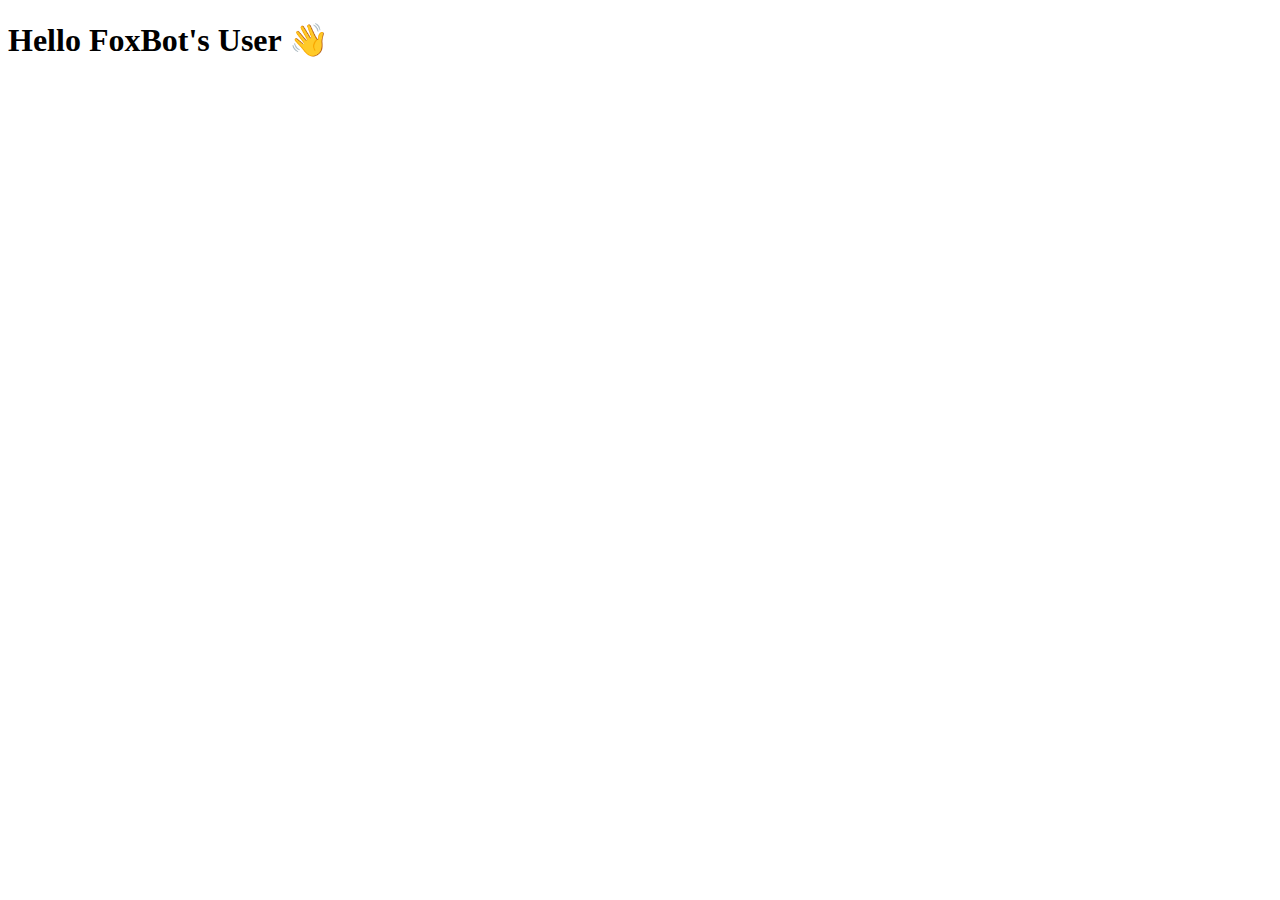
==== index.html @ 2f19f99d "Rename home.html to index.html" ====
<!DOCTYPE html>
<html lang="en">
<head>
    <meta charset="UTF-8">
    <meta http-equiv="X-UA-Compatible" content="IE=edge">
    <meta name="viewport" content="width=device-width, initial-scale=1.0">
    <title>FoxBot | Home</title>
</head>
<body>
    <h1>Hello FoxBot's User 👋</h1>
</body>
</html>
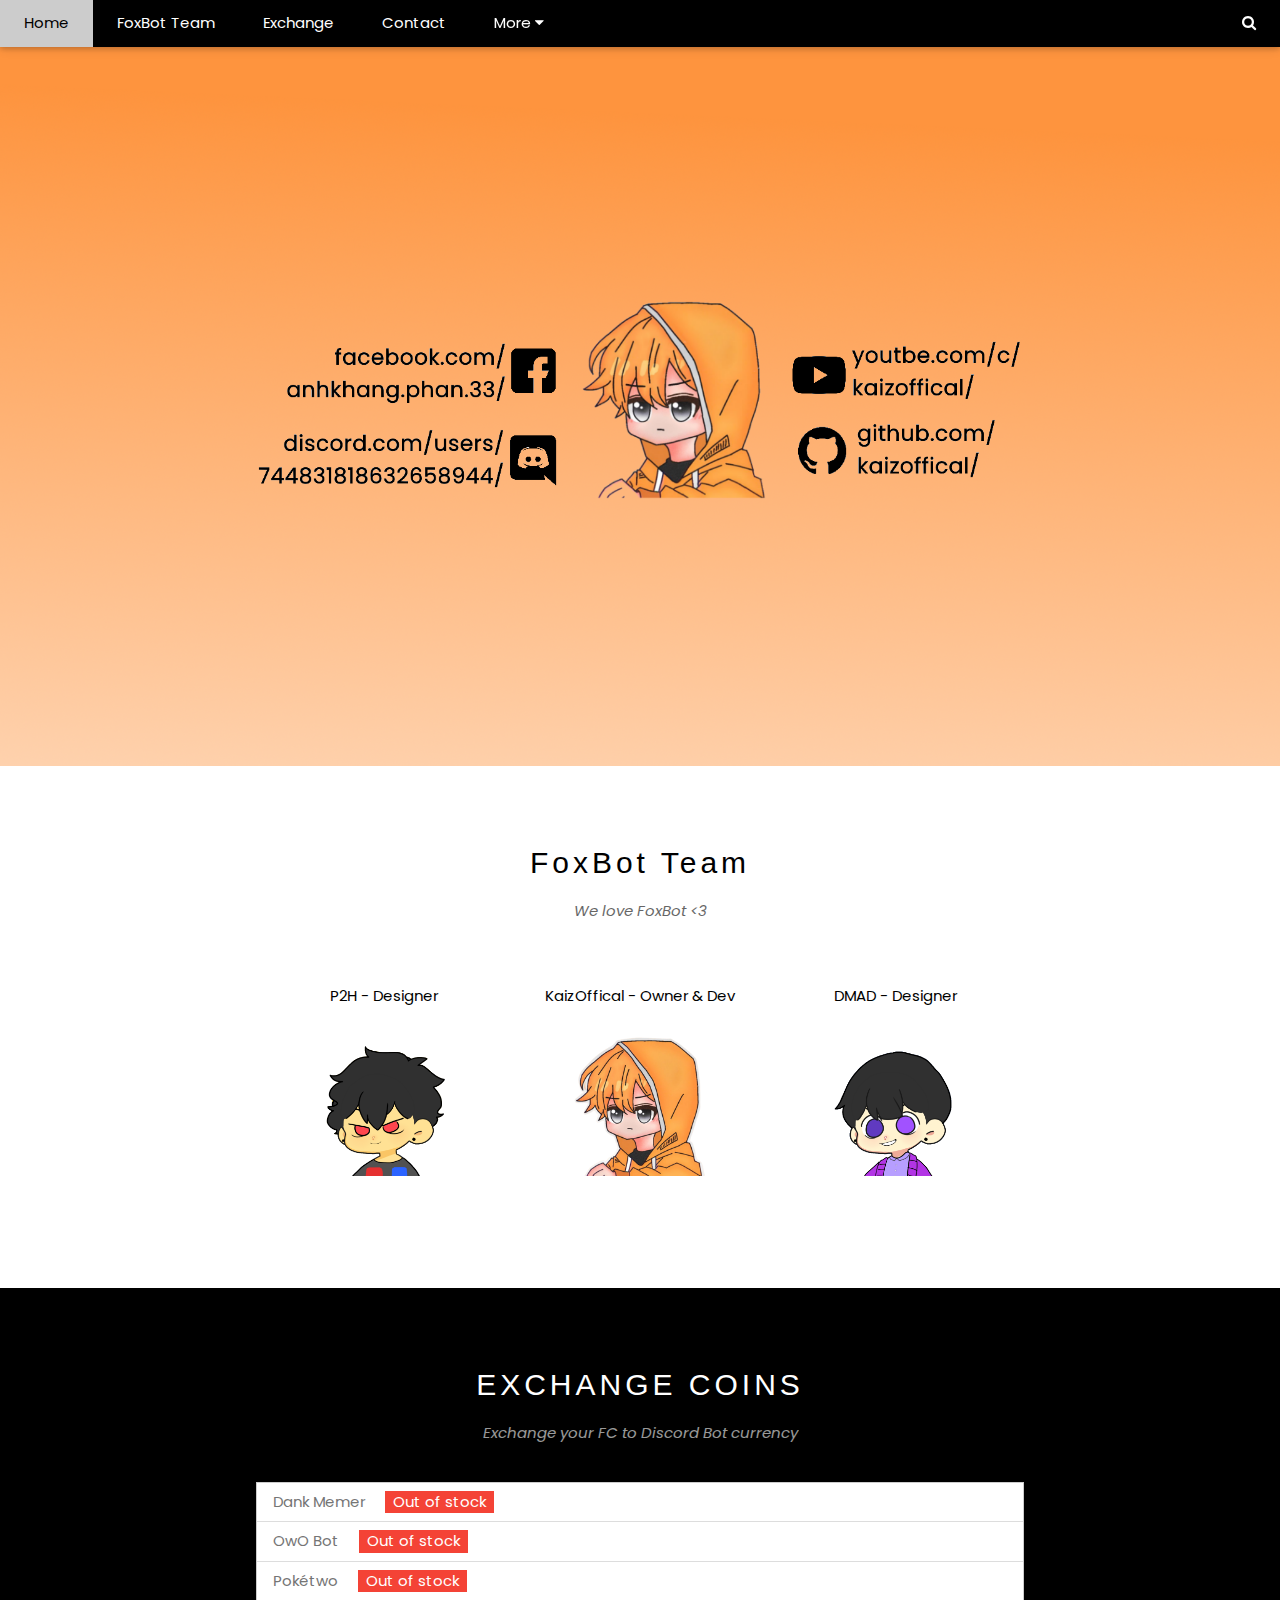
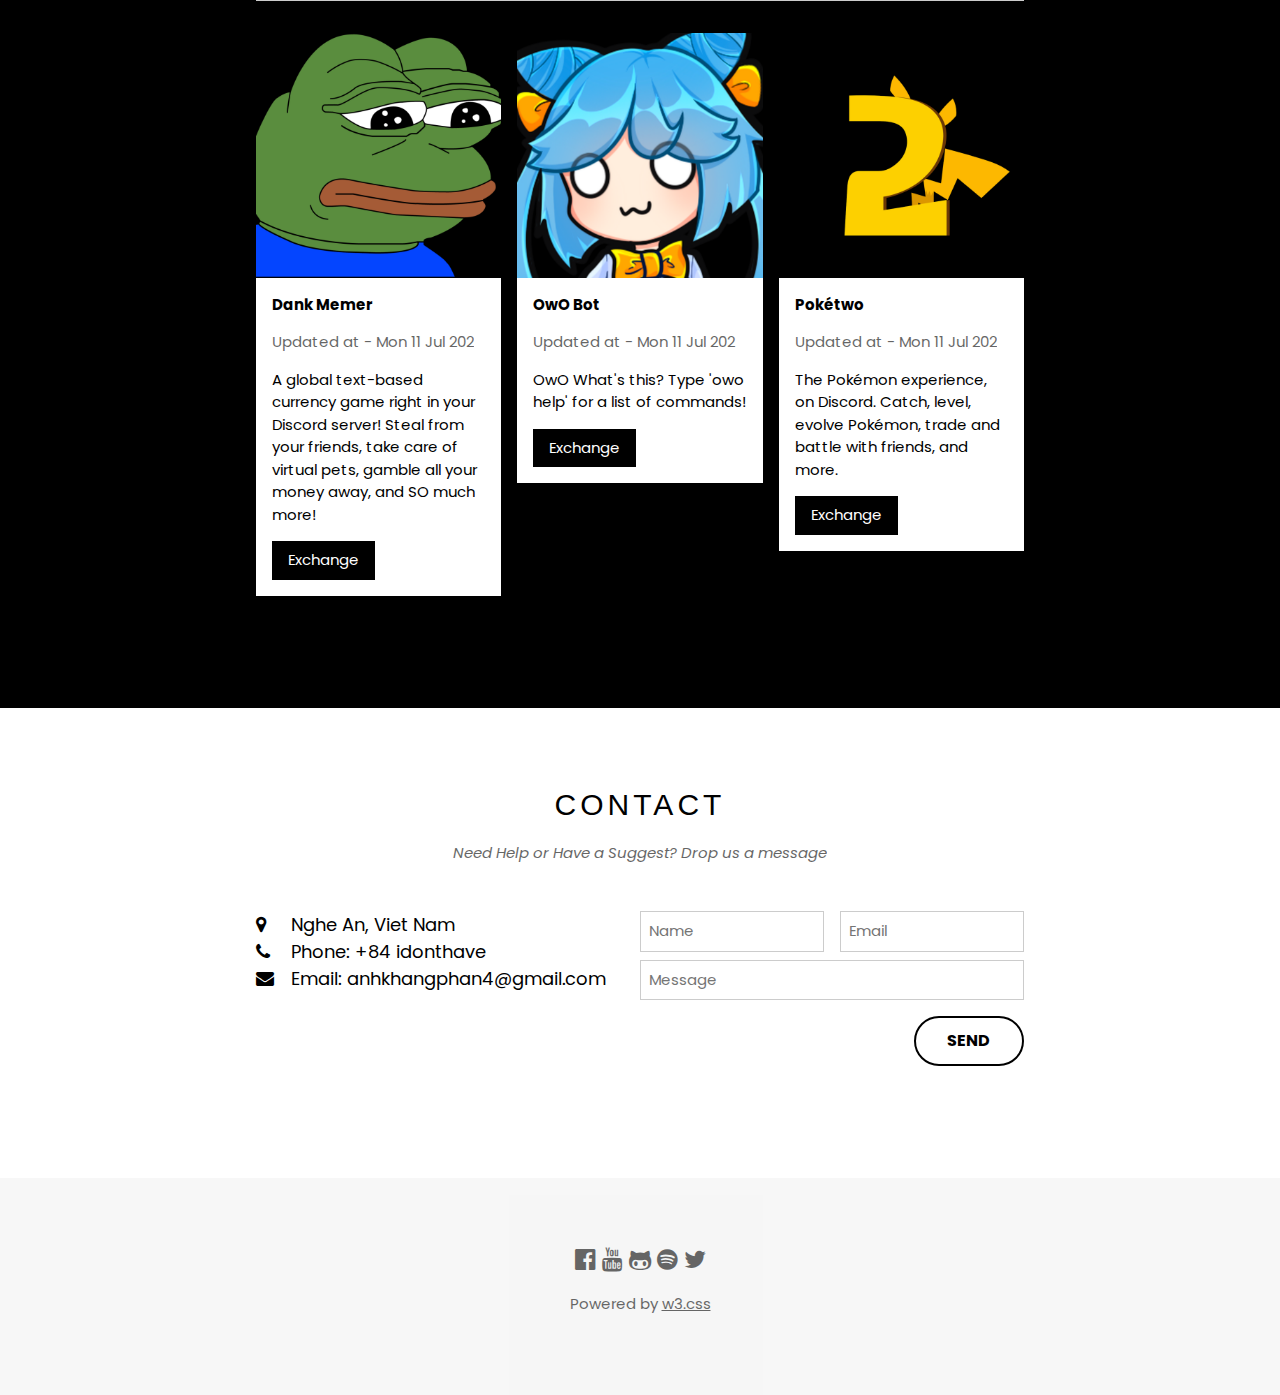
==== commit 478913cd: "update" ====
--- a/index.html
+++ b/index.html
@@ -1,12 +1,198 @@
 <!DOCTYPE html>
 <html lang="en">
+
 <head>
+    <title>FoxBot | Home</title>
     <meta charset="UTF-8">
-    <meta http-equiv="X-UA-Compatible" content="IE=edge">
-    <meta name="viewport" content="width=device-width, initial-scale=1.0">
-    <title>FoxBot | Home</title>
+    <meta name="viewport" content="width=device-width, initial-scale=1">
+    <link rel="stylesheet" href="https://www.w3schools.com/w3css/4/w3.css">
+    <link rel="stylesheet" href="https://fonts.googleapis.com/css?family=Poppins">
+    <link rel="stylesheet" href="https://cdnjs.cloudflare.com/ajax/libs/font-awesome/4.7.0/css/font-awesome.min.css">
+    <link rel="stylesheet" href="home.css">
+    <script src="https://ajax.googleapis.com/ajax/libs/jquery/3.3.1/jquery.min.js"></script>
 </head>
+
 <body>
-    <h1>Hello FoxBot's User 👋</h1>
+
+    <!-- Navbar -->
+    <div class="w3-top">
+        <div class="w3-bar w3-black w3-card">
+            <a class="w3-bar-item w3-button w3-padding-large w3-hide-medium w3-hide-large w3-right"
+                href="javascript:void(0)" onclick="myFunction()" title="Toggle Navigation Menu"><i
+                    class="fa fa-bars"></i></a>
+            <a href="#" class="w3-bar-item w3-button w3-padding-large">Home</a>
+            <a href="#band" class="w3-bar-item w3-button w3-padding-large w3-hide-small">FoxBot Team</a>
+            <a href="#tour" class="w3-bar-item w3-button w3-padding-large w3-hide-small">Exchange</a>
+            <a href="#contact" class="w3-bar-item w3-button w3-padding-large w3-hide-small">Contact</a>
+            <div class="w3-dropdown-hover w3-hide-small">
+                <button class="w3-padding-large w3-button" title="More">More <i class="fa fa-caret-down"></i></button>
+                <div class="w3-dropdown-content w3-bar-block w3-card-4">
+                    <a href="#" class="w3-bar-item w3-button">Badges Information</a>
+                    <a href="#" class="w3-bar-item w3-button">Events Log</a>
+                </div>
+            </div>
+            <a href="javascript:void(0)" class="w3-padding-large w3-hover-red w3-hide-small w3-right"><i
+                    class="fa fa-search"></i></a>
+        </div>
+    </div>
+
+    <div id="navDemo" class="w3-bar-block w3-black w3-hide w3-hide-large w3-hide-medium w3-top" style="margin-top:46px">
+        <a href="#band" class="w3-bar-item w3-button w3-padding-large" onclick="myFunction()">BAND</a>
+        <a href="#tour" class="w3-bar-item w3-button w3-padding-large" onclick="myFunction()">TOUR</a>
+        <a href="#contact" class="w3-bar-item w3-button w3-padding-large" onclick="myFunction()">CONTACT</a>
+        <a href="#" class="w3-bar-item w3-button w3-padding-large" onclick="myFunction()">MERCH</a>
+    </div>
+
+    <!-- Page content -->
+    <div class="w3-content" style="max-width:2000px;margin-top:46px">
+
+        <!-- Automatic Slideshow Images -->
+        <img src="/img/banner.png" style="width:100%">
+
+        <!-- The Band Section -->
+        <div class="w3-container w3-content w3-center w3-padding-64" style="max-width:800px" id="band">
+            <h2 class="w3-wide">FoxBot Team</h2>
+            <p class="w3-opacity"><i>We love FoxBot <3</i></p>
+            <p class="w3-justify" </p>
+            <div class="w3-row w3-padding-32">
+                <div class="w3-third">
+                    <p>P2H - Designer</p>
+                    <img src="/img/p2h.png" class="w3-round w3-margin-bottom" alt="Random Name" style="width:60%">
+                </div>
+                <div class="w3-third">
+                    <p>KaizOffical - Owner & Dev</p>
+                    <img src="/img/kaiz.png" class="w3-round w3-margin-bottom" alt="Random Name" style="width:60%">
+                </div>
+                <div class="w3-third">
+                    <p>DMAD - Designer</p>
+                    <img src="/img/cattle.png" class="w3-round" alt="Random Name" style="width:60%">
+                </div>
+            </div>
+        </div>
+
+        <!-- The Tour Section -->
+        <div class="w3-black" id="tour">
+            <div class="w3-container w3-content w3-padding-64" style="max-width:800px">
+                <h2 class="w3-wide w3-center">EXCHANGE COINS</h2>
+                <p class="w3-opacity w3-center"><i>Exchange your FC to Discord Bot currency</i></p><br>
+
+                <ul class="w3-ul w3-border w3-white w3-text-grey">
+                    <li class="w3-padding">Dank Memer <span class="w3-tag w3-red w3-margin-left">Out of stock</span>
+                    </li>
+                    <li class="w3-padding">OwO Bot <span class="w3-tag w3-red w3-margin-left">Out of stock</span></li>
+                    <li class="w3-padding">Pokétwo <span class="w3-tag w3-red w3-margin-left">Out of stock</span></li>
+                </ul>
+
+                <div class="w3-row-padding w3-padding-32" style="margin:0 -16px">
+                    <div class="w3-third w3-margin-bottom">
+                        <img src="/img/dankmemer.png" alt="Dank Memer" style="width:100%" class="w3-hover-opacity">
+                        <div class="w3-container w3-white">
+                            <p><b>Dank Memer</b></p>
+                            <p class="w3-opacity">Updated at - Mon 11 Jul 202</p>
+                            <p>A global text-based currency game right in your Discord server! Steal from your friends,
+                                take care of virtual pets, gamble all your money away, and SO much more!</p>
+                            <button class="w3-button w3-black w3-margin-bottom"
+                                onclick="document.getElementById('exchangeModal').style.display='block'">Exchange</button>
+                        </div>
+                    </div>
+                    <div class="w3-third w3-margin-bottom">
+                        <img src="/img/owobot.png" alt="Paris" style="width:100%" class="w3-hover-opacity">
+                        <div class="w3-container w3-white">
+                            <p><b>OwO Bot</b></p>
+                            <p class="w3-opacity">Updated at - Mon 11 Jul 202</p>
+                            <p>OwO What's this? Type 'owo help' for a list of commands!</p>
+                            <button class="w3-button w3-black w3-margin-bottom"
+                                onclick="document.getElementById('exchangeModal').style.display='block'">Exchange</button>
+                        </div>
+                    </div>
+                    <div class="w3-third w3-margin-bottom">
+                        <img src="/img/poketwo.png" alt="San Francisco" style="width:100%" class="w3-hover-opacity">
+                        <div class="w3-container w3-white">
+                            <p><b>Pokétwo</b></p>
+                            <p class="w3-opacity">Updated at - Mon 11 Jul 202</p>
+                            <p>The Pokémon experience, on Discord. Catch, level, evolve Pokémon, trade and battle with
+                                friends, and more.</p>
+                            <button class="w3-button w3-black w3-margin-bottom"
+                                onclick="document.getElementById('exchangeModal').style.display='block'">Exchange</button>
+                        </div>
+                    </div>
+                </div>
+            </div>
+        </div>
+
+        <!-- Ticket Modal -->
+        <div id="exchangeModal" class="w3-modal">
+            <div class="w3-modal-content w3-animate-top w3-card-4">
+                <header class="w3-container w3-teal w3-center w3-padding-32">
+                    <span onclick="document.getElementById('exchangeModal').style.display='none'"
+                        class="w3-button w3-teal w3-xlarge w3-display-topright">×</span>
+                    <h2 class="w3-wide"><i class="fa fa-suitcase w3-margin-right"></i>FoxBot Online Exchanger - Out of stock</h2>
+                </header>
+                <div class="w3-container">
+                    <p><label><i class="fa fa-shopping-cart"></i> Type Your Exchange Currency | Online Exchange Free:
+                            $1.5 ($1 = 1.52k FC)</label></p>
+                    <input class="w3-input w3-border" type="text" placeholder="How many?">
+                    <p><label><i class="fa fa-user"></i> Your email addres</label></p>
+                    <input class="w3-input w3-border" type="text" placeholder="Enter email">
+                    <button class="w3-button w3-block w3-teal w3-padding-16 w3-section w3-right" disabled>EXCHANGE <i
+                            class="fa fa-check"></i></button>
+                    <button class="w3-button w3-red w3-section"
+                        onclick="document.getElementById('exchangeModal').style.display='none'">Close <i
+                            class="fa fa-remove"></i></button>
+                    <p class="w3-right">Need <a href="#" class="w3-text-blue">help?</a></p>
+                </div>
+            </div>
+        </div>
+
+        <!-- The Contact Section -->
+        <div class="w3-container w3-content w3-padding-64" style="max-width:800px" id="contact">
+            <h2 class="w3-wide w3-center">CONTACT</h2>
+            <p class="w3-opacity w3-center"><i>Need Help or Have a Suggest? Drop us a message</i></p>
+            <div class="w3-row w3-padding-32">
+                <div class="w3-col m6 w3-large w3-margin-bottom">
+                    <i class="fa fa-map-marker" style="width:30px"></i> Nghe An, Viet Nam<br>
+                    <i class="fa fa-phone" style="width:30px"></i> Phone: +84 idonthave<br>
+                    <i class="fa fa-envelope" style="width:30px"> </i> Email: anhkhangphan4@gmail.com<br>
+                </div>
+                <div class="w3-col m6">
+                    <form target="_blank" id="form">
+                        <div class="w3-row-padding" style="margin:0 -16px 8px -16px">
+                            <div class="w3-half">
+                                <input class="w3-input w3-border" type="text" placeholder="Name" required name="Name">
+                            </div>
+                            <div class="w3-half">
+                                <input class="w3-input w3-border" type="text" placeholder="Email" required name="Email">
+                            </div>
+                        </div>
+                        <input class="w3-input w3-border" type="text" placeholder="Message" required name="Message">
+                        <div class="btn-send">
+                            <button id="button" class="button w3-button w3-section w3-right"
+                                type="submit">SEND</button>
+                        </div>
+                    </form>
+                </div>
+            </div>
+        </div>
+
+        <!-- End Page Content -->
+    </div>
+
+    <!-- <img src="/w3images/map.jpg" class="w3-image w3-greyscale-min" style="width:100%"> -->
+
+    <!-- Footer -->
+    <footer class="w3-container w3-padding-64 w3-center w3-opacity w3-light-grey w3-xlarge">
+        <a href="https://facebook.com/anhkhang.phan.33"><i class="fa fa-facebook-official w3-hover-opacity"></i></a>
+        <a href="https://youtube.com/c/kaizoffical"><i class="fa fa-youtube w3-hover-opacity"></i></a>
+        <a href="https://github.com/kaizoffical"><i class="fa fa-github-alt w3-hover-opacity"></i></a>
+        <a href="https://open.spotify.com/user/315kbhsiyzt5fjmjp4nzy4hwwqu4"><i
+                class="fa fa-spotify w3-hover-opacity"></i></a>
+        <a href="#"><i class="fa fa-twitter w3-hover-opacity"></i></a>
+        <p class="w3-medium">Powered by <a href="https://www.w3schools.com/w3css/default.asp" target="_blank">w3.css</a>
+        </p>
+    </footer>
+
+    <script src="home.js"></script>
+
 </body>
-</html>
+
+</html>--- a/home.css
+++ b/home.css
@@ -0,0 +1,92 @@
+body {
+    font-family: "Poppins", sans-serif
+}
+
+::-webkit-scrollbar {
+    width: 15px;
+}
+::-webkit-scrollbar-track {
+    background: transparent;
+}
+::-webkit-scrollbar-thumb {
+    background: #888;
+}
+::-webkit-scrollbar-thumb:hover {
+    background: #555;
+}
+
+.button {
+    display: inline-block;
+    width: 110px;
+    height: 50px;
+    border-radius: 30px;
+    color: black;
+    border: 2px solid black;
+    font-size: 16px;
+    font-weight: bold;
+    text-transform: uppercase;
+    text-align: center;
+    text-decoration: none;
+    box-sizing: border-box;
+    background-color: transparent;
+    outline: none;
+    transition: all ease 0.5s;
+}
+
+.sending {
+    font-size: 0;
+    width: 50px;
+    height: 50px;
+    border-radius: 50%;
+    border: 4px solid black;
+    border-left-color: transparent;
+    animation: rotate 1.4s ease 0.5s infinite;
+}
+
+.success {
+    position: relative;
+    border-left-color: black;
+    animation: none;
+}
+
+.success:after {
+    content: '';
+    position: absolute;
+    background: url("img/check.svg") no-repeat;
+    left: 0;
+    right: 0;
+    margin: 0 auto;
+    width: 31px;
+    height: 31px;
+    line-height: 31px;
+    top: 8px;
+    animation: shake 0.5s ease 0.5s;
+}
+
+@keyframes shake {
+    0% {
+        transform: translateX(0);
+    }
+
+    25% {
+        transform: translateX(-10px);
+    }
+
+    50% {
+        transform: translateX(10px);
+    }
+
+    75% {
+        transform: translateX(-10px);
+    }
+
+    100% {
+        transform: translateX(0);
+    }
+}
+
+@keyframes rotate {
+    0% {
+        transform: rotate(360deg)
+    }
+}